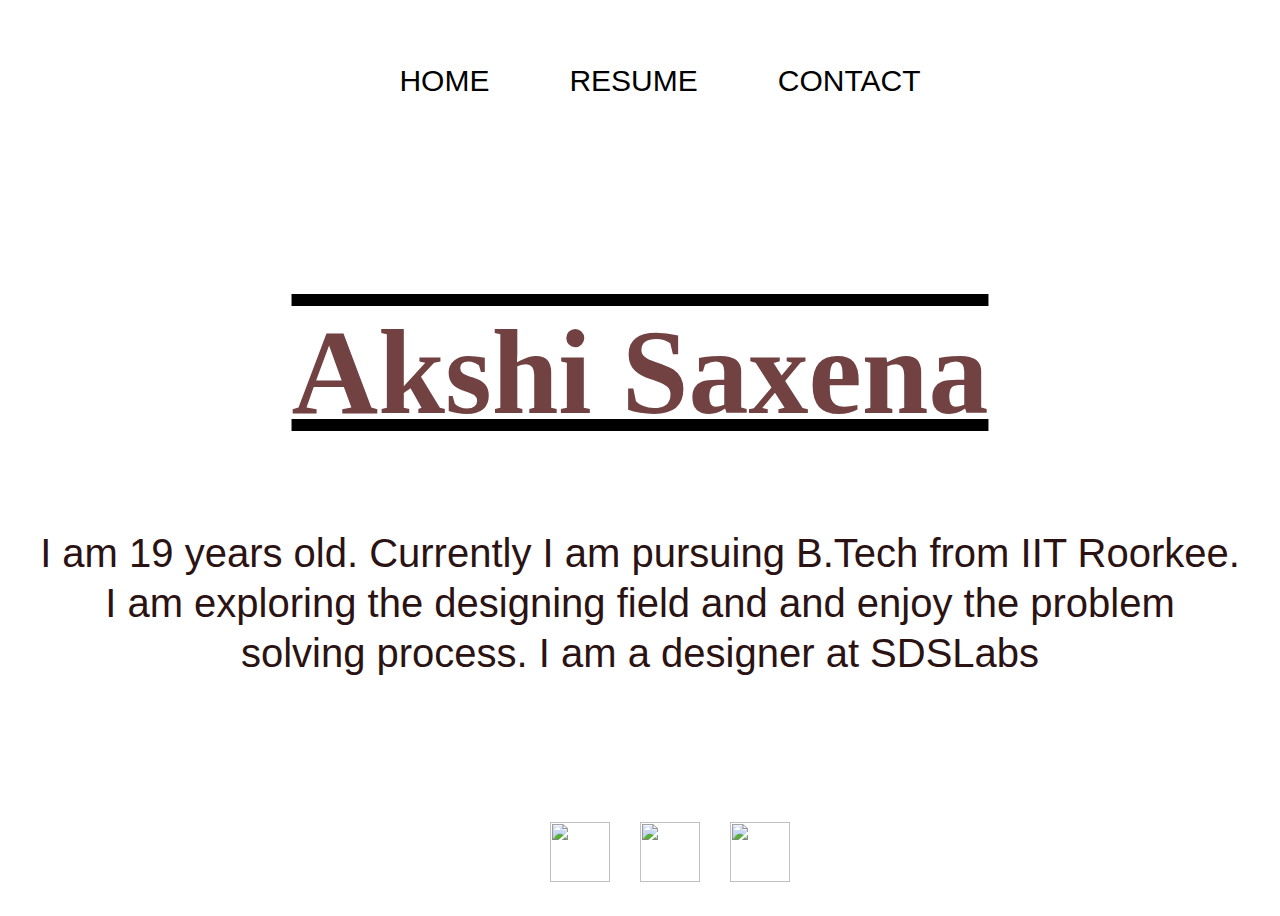
==== index.html @ e56657ab "Done" ====
<!DOCTYPE html>
<html>
<head>
    <link rel="stylesheet" href="style.css">
    <title>myportfolio</title>
</head>

<body>
    
    <nav>
        <ul class="navbar">
            <li class="navbar-item">
                <a class="white navbar-block" href="/Users/akshisaxena/Documents/SDSLabs/index.html">HOME</a>
            </li>
            <li class="navbar-item">
                <a class="white navbar-block" href="https://drive.google.com/file/d/1nBEXRzE6TWJIAsA2RogL7ukLtUAy2gGh/view?usp=sharing">RESUME</a>
            </li>
            <li class="navbar-item">
                <a class="white navbar-block" href="file:///Users/akshisaxena/Documents/SDSLabs/contact.html">CONTACT</a>
            </li>
        </ul>
    </nav>  
        
<div class="intro">
    <div class="one">Akshi Saxena </div>

    <div class="about">I am 19 years old. Currently I am pursuing B.Tech from IIT Roorkee. I am exploring the designing field and and enjoy the problem solving process. I am a designer at SDSLabs</div>
</div>



<div>
    <div class="insta">
        <a href="https://www.instagram.com/akshi.saxena/" alt="insta" >
            <img src="/Users/akshisaxena/Downloads/instagram.png" class="insta">
         </a>
     </div>
     
         <div class="insta">
             <a href="mailto:akshisaxena1602@gmail.com" alt="email">
                 <img src="/Users/akshisaxena/Downloads/mail.png" class="insta">
             </a>
         </div>
 
     <div class="insta">
         <a href="https://www.linkedin.com/in/akshi-saxena-198877226/">
             <img src="/Users/akshisaxena/Downloads/linkedin.png" class="insta" >
         </a>
     </div> 
    </div>
---- style.css ----
body
{
    
    /* background-color: blanchedalmond ;  */
    background-image: url("/Users/akshisaxena/Downloads/background.webp");
    display: flex;
    /* flex-direction: column; */
    flex-flow: row wrap;
    justify-content: center;
    max-width: 100%;
    height: 100vh;
    animation-duration: 2s;
    animation-direction: reverse;
    animation-name: hi;
    
    
}

.navbar{
    /*list-style-type: none;
    margin: 10px;
    padding: 10px;
    overflow: hidden;*/

    display: flex;
    /* flex-direction: row; */
    flex-flow: row wrap;
    text-align: center;
    justify-content: center;

}

.navbar-item {
    /* float: center; */
    display: flex;
    flex-flow: column wrap;
}

.navbar-block {
    display: flex;
    /* flex-direction: row; */
    flex-flow: row wrap;
    color: black;
    font-family: 'Raleway', sans-serif;
    font-weight: 500;
    font-size: 30px;
    text-align: center;
    padding: 40px;
    text-decoration: none;
    padding-bottom: 50px
}

.navbar-block:after {
    content: '';
    display: block;
    margin: auto;
    margin-top: 2px;
    height: 3px;
    width: 0px;
    background: rgb(172, 140, 140);
    transition: width .2s linear;
}

.navbar-block:hover:after {
    width: 96%;
    background: black;
}


.intro
{
    display: flex;
    /* flex-direction: row; */
    flex-flow: row wrap;
    
} 


.one{
   
    font-size: 120px;
    font-family: 'Alfa Slab One';
    font-weight: 900;
    text-align: center;
    color: rgb(114, 66, 66) ;
    text-shadow:  20px black;
    padding-bottom: 30px;
    text-decoration-line: overline underline;
    text-decoration-color: black;
    display: flex;
    flex-flow: column wrap;
    
    
}

@keyframes hi {
    
    from {
        margin-top: 0%;
        width:100%
        
      }
    
      to {
        margin-top: 100%;
        width:100%
        
      }
    }

    .about{
        display:flex;
        color: rgb(43, 19, 19);
        font-weight: 450;
        font-family: Arial, Helvetica, sans-serif;
        font-size: 40px;
        text-align: center;
        line-height: 50px;
        padding-left: 30px;
        padding-right: 30px;
        flex-flow: coulmn wrap;
    }

    div{

        display: flex;
        /* flex-direction: row; */
        flex-flow: row wrap;
        align-items: center;
        justify-content: center;
        
    }

    

    
    .insta{
    
        height :60px;
        width: 60px;
        padding-top: 30px;
        padding-left: 30px;
    }
    
    .insta :hover {
        animation-name: insta_ani;
        animation-timing-function: ease-in-out;
        animation-duration: 1s;
        animation-iteration-count: infinite;
        transform-origin: bottom;
        animation-name: insta_ani;
    }
    
    @keyframes insta_ani {
        0%   { transform: translateY(0); }
        50%  { transform: translateY(-10px); }
        100% { transform: translateY(0); }
      }
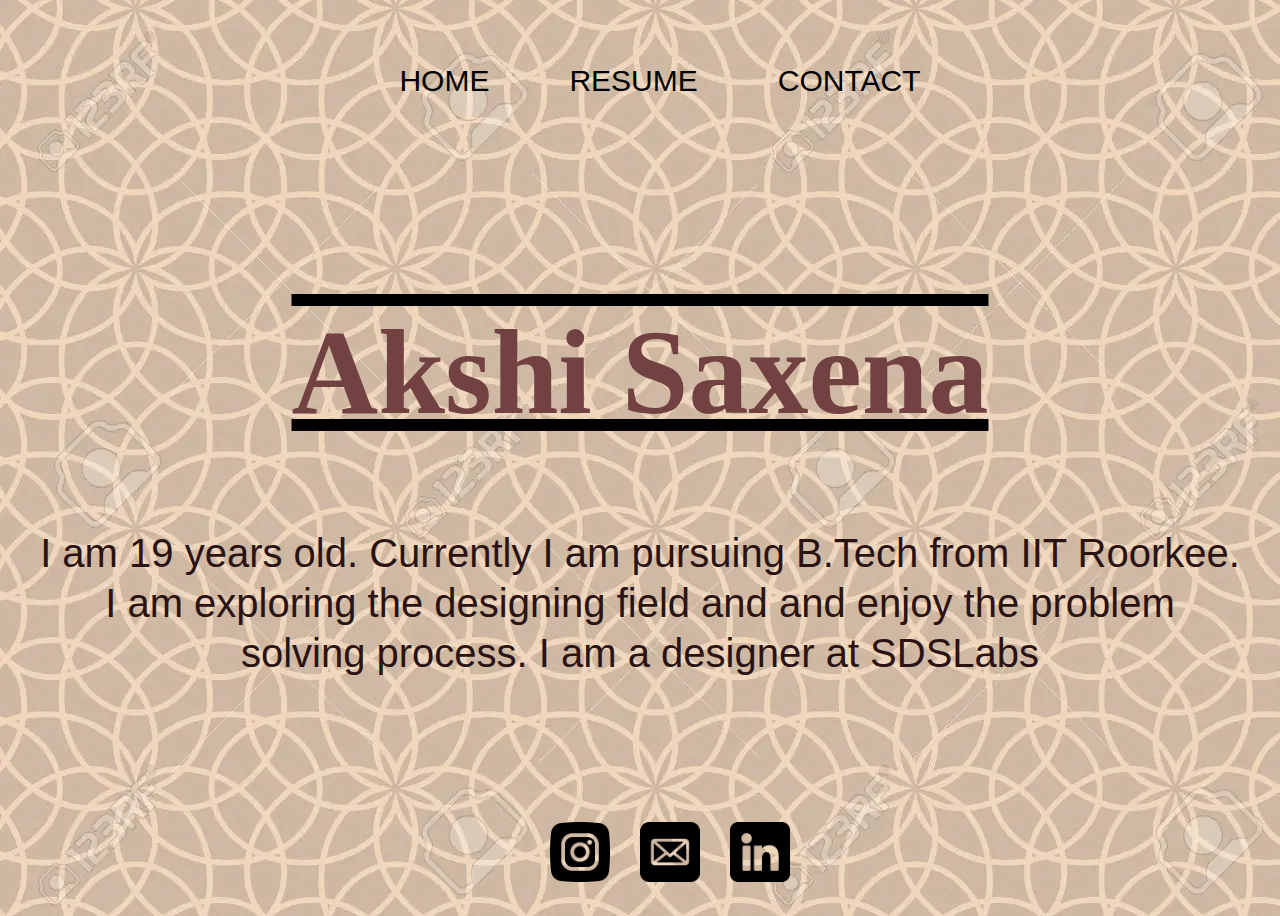
==== commit 37d4deec: "Made changes" ====
--- a/index.html
+++ b/index.html
@@ -1,51 +1,53 @@
 <!DOCTYPE html>
 <html>
+
 <head>
     <link rel="stylesheet" href="style.css">
     <title>myportfolio</title>
 </head>
 
 <body>
-    
+
     <nav>
         <ul class="navbar">
             <li class="navbar-item">
-                <a class="white navbar-block" href="/Users/akshisaxena/Documents/SDSLabs/index.html">HOME</a>
+                <a class="white navbar-block" href="./index.html">HOME</a>
             </li>
             <li class="navbar-item">
-                <a class="white navbar-block" href="https://drive.google.com/file/d/1nBEXRzE6TWJIAsA2RogL7ukLtUAy2gGh/view?usp=sharing">RESUME</a>
+                <a class="white navbar-block"
+                    href="https://drive.google.com/file/d/1nBEXRzE6TWJIAsA2RogL7ukLtUAy2gGh/view?usp=sharing">RESUME</a>
             </li>
             <li class="navbar-item">
-                <a class="white navbar-block" href="file:///Users/akshisaxena/Documents/SDSLabs/contact.html">CONTACT</a>
+                <a class="white navbar-block" href="./contact.html">CONTACT</a>
             </li>
         </ul>
-    </nav>  
-        
-<div class="intro">
-    <div class="one">Akshi Saxena </div>
+    </nav>
 
-    <div class="about">I am 19 years old. Currently I am pursuing B.Tech from IIT Roorkee. I am exploring the designing field and and enjoy the problem solving process. I am a designer at SDSLabs</div>
-</div>
+    <div class="intro">
+        <div class="one">Akshi Saxena </div>
+
+        <div class="about">I am 19 years old. Currently I am pursuing B.Tech from IIT Roorkee. I am exploring the
+            designing field and and enjoy the problem solving process. I am a designer at SDSLabs</div>
+    </div>
 
 
 
-<div>
-    <div class="insta">
-        <a href="https://www.instagram.com/akshi.saxena/" alt="insta" >
-            <img src="/Users/akshisaxena/Downloads/instagram.png" class="insta">
-         </a>
-     </div>
-     
-         <div class="insta">
-             <a href="mailto:akshisaxena1602@gmail.com" alt="email">
-                 <img src="/Users/akshisaxena/Downloads/mail.png" class="insta">
-             </a>
-         </div>
- 
-     <div class="insta">
-         <a href="https://www.linkedin.com/in/akshi-saxena-198877226/">
-             <img src="/Users/akshisaxena/Downloads/linkedin.png" class="insta" >
-         </a>
-     </div> 
-    </div>
+    <div>
+        <div class="insta">
+            <a href="https://www.instagram.com/akshi.saxena/" alt="insta">
+                <img src="./instagram.png" class="insta">
+            </a>
+        </div>
 
+        <div class="insta">
+            <a href="mailto:akshisaxena1602@gmail.com" alt="email">
+                <img src="./mail.png" class="insta">
+            </a>
+        </div>
+
+        <div class="insta">
+            <a href="https://www.linkedin.com/in/akshi-saxena-198877226/">
+                <img src="./linkedin.png" class="insta">
+            </a>
+        </div>
+    </div>--- a/style.css
+++ b/style.css
@@ -2,7 +2,7 @@
 {
     
     /* background-color: blanchedalmond ;  */
-    background-image: url("/Users/akshisaxena/Downloads/background.webp");
+    background-image: url("./background.webp");
     display: flex;
     /* flex-direction: column; */
     flex-flow: row wrap;
